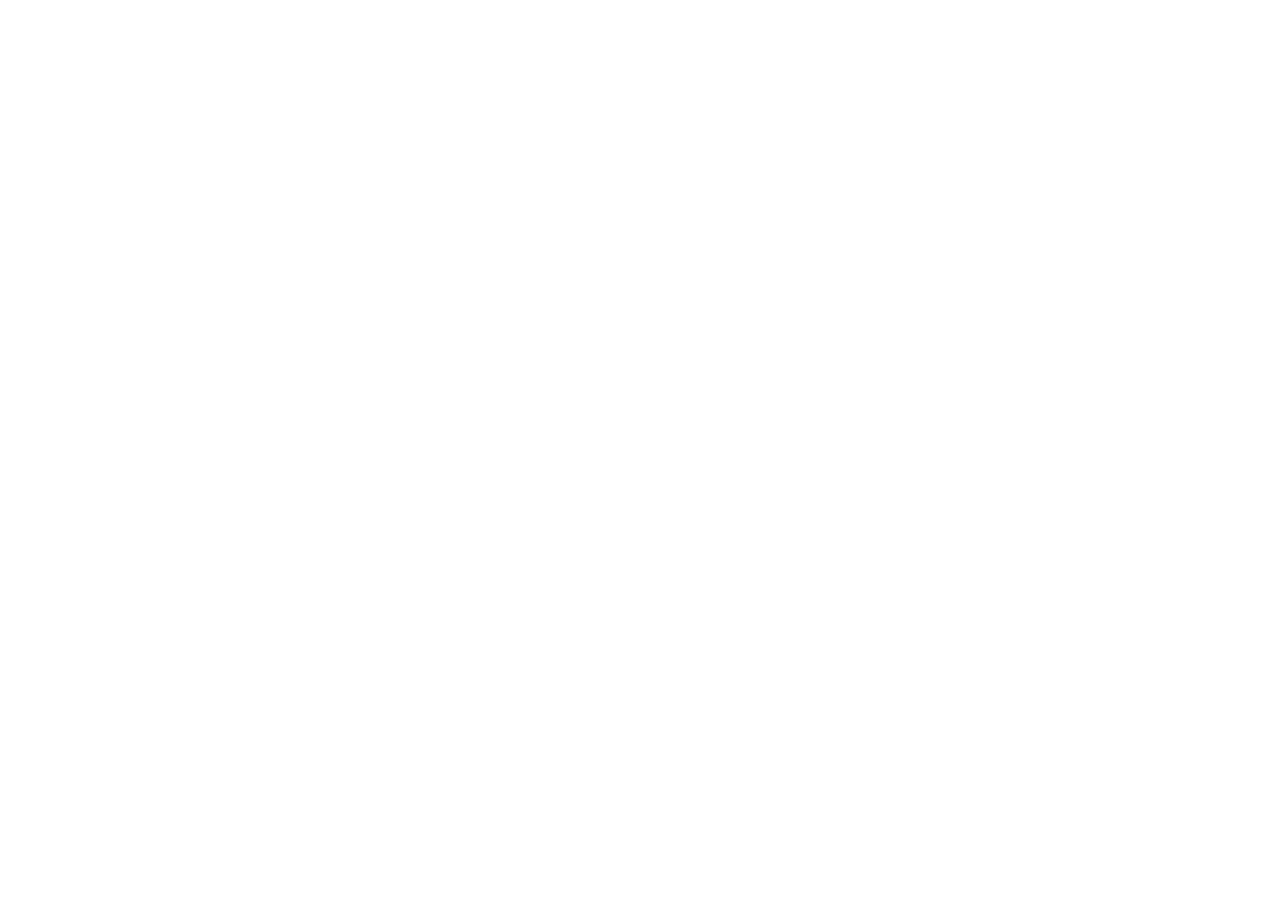
==== amazone clone2/index.html @ 071a29ae "first commit" ====
<!DOCTYPE html>
<html lang="en">
<head>
    <meta charset="UTF-8">
    <meta name="viewport" content="width=device-width, initial-scale=1.0">
    <title>Amazon clone</title>
    <link rel="stylesheet" href="style.css">
</head>
<body>
    
</body>
</html>
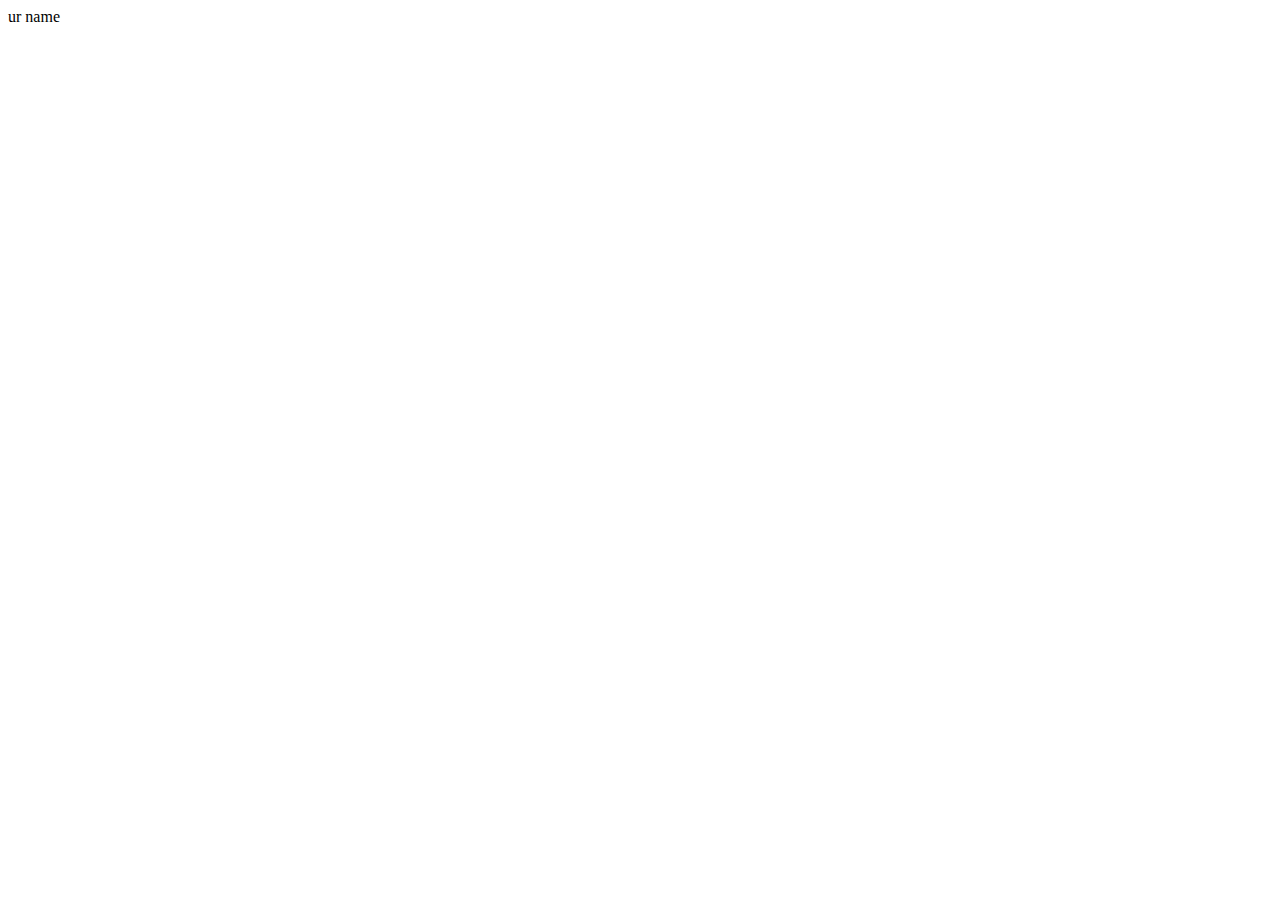
==== commit 56bd748c: "file add" ====
--- a/amazone clone2/index.html
+++ b/amazone clone2/index.html
@@ -7,6 +7,8 @@
     <link rel="stylesheet" href="style.css">
 </head>
 <body>
-    
+    <div>
+        ur name 
+    </div>
 </body>
 </html>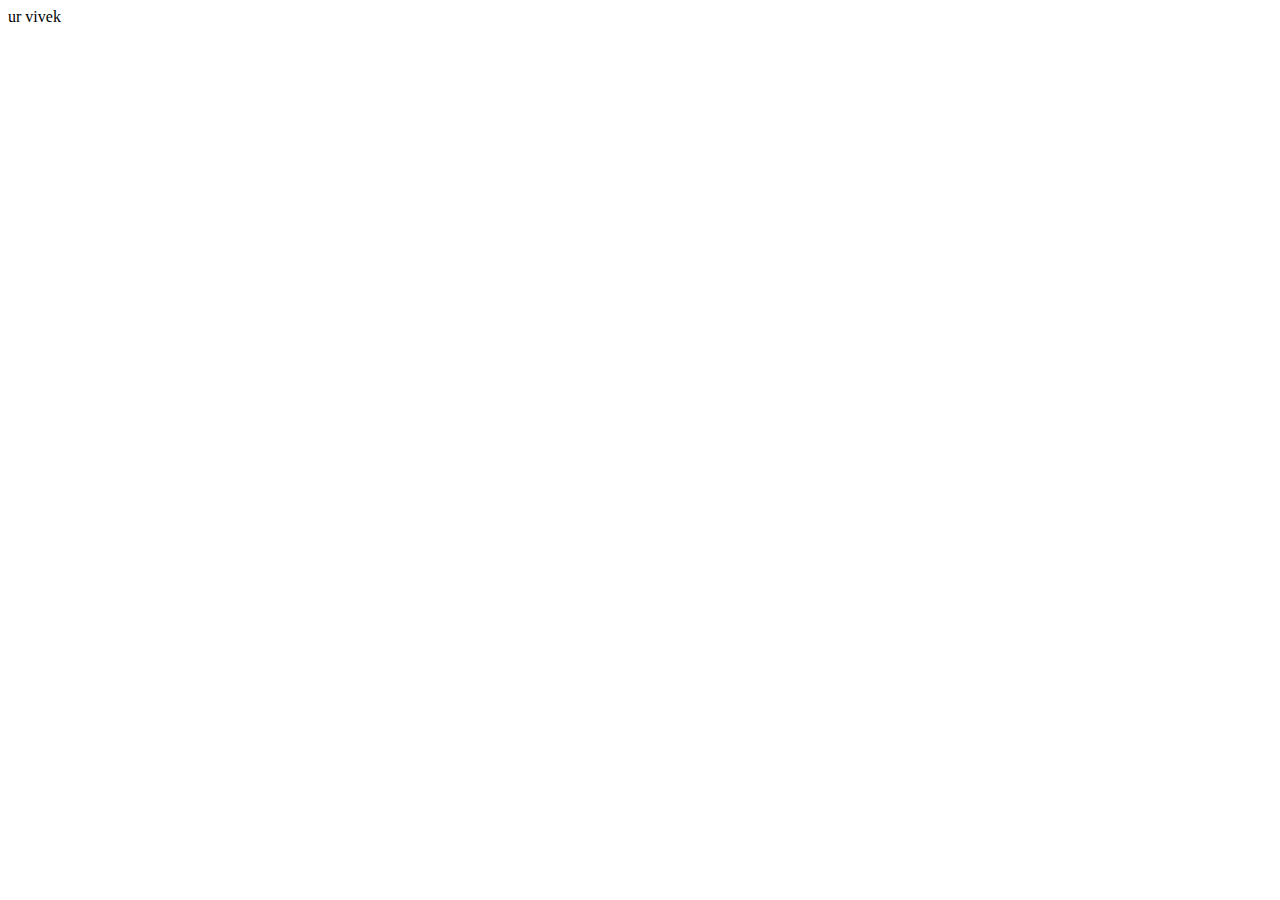
==== commit 4f8c2dd5: "file add" ====
--- a/amazone clone2/index.html
+++ b/amazone clone2/index.html
@@ -8,7 +8,7 @@
 </head>
 <body>
     <div>
-        ur name 
+        ur vivek
     </div>
 </body>
 </html>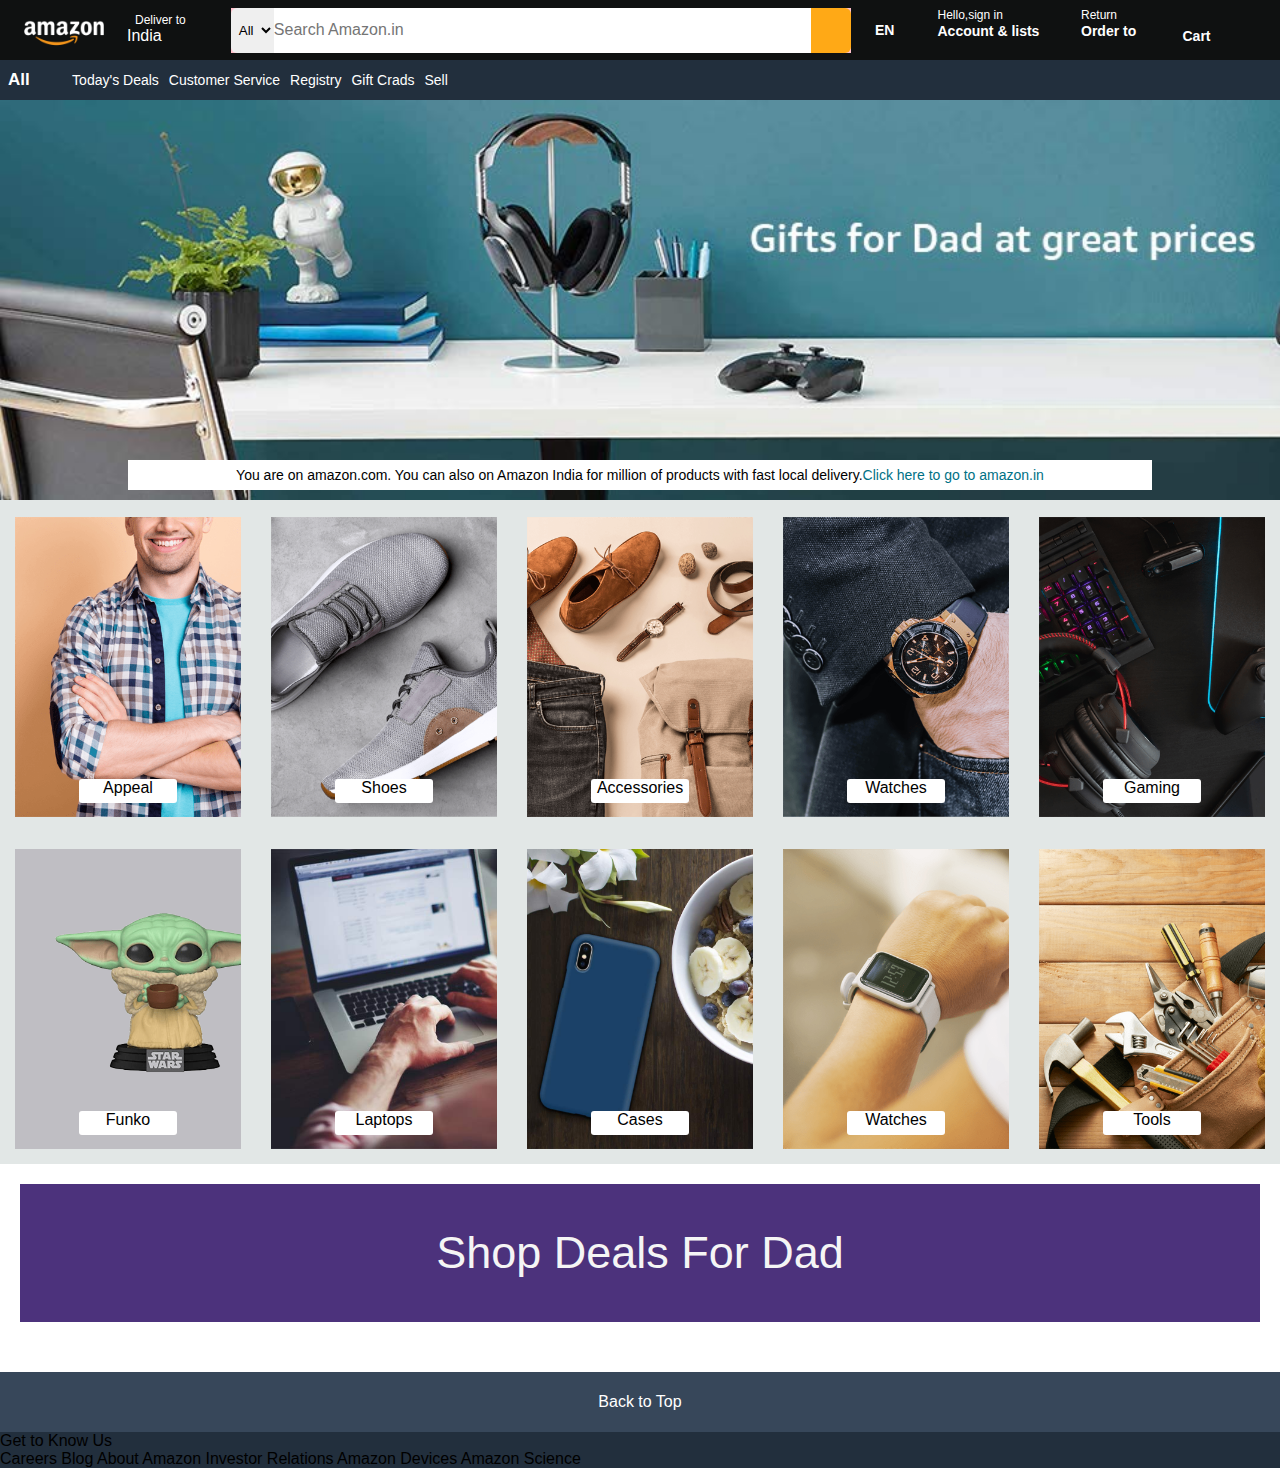
==== commit d005a809: "new line" ====
--- a/amazone clone2/index.html
+++ b/amazone clone2/index.html
@@ -5,10 +5,155 @@
     <meta name="viewport" content="width=device-width, initial-scale=1.0">
     <title>Amazon clone</title>
     <link rel="stylesheet" href="style.css">
+    <link rel="stylesheet" href="https://cdnjs.cloudflare.com/ajax/libs/font-awesome/6.5.2/css/all.min.css" integrity="sha512-SnH5WK+bZxgPHs44uWIX+LLJAJ9/2PkPKZ5QiAj6Ta86w+fsb2TkcmfRyVX3pBnMFcV7oQPJkl9QevSCWr3W6A==" crossorigin="anonymous" referrerpolicy="no-referrer" />
 </head>
 <body>
-    <div>
-        ur vivek
+    <header>
+        <div class="nav-bar">
+            <div class="navlogo-border border">
+                <div class="logo"></div>
+            </div>
+
+                <div class="nav-address border">
+                    <p class="add-first">Deliver to</p>
+                    <div class="add-icon">
+                        <i class="fa-solid fa-location-dot"></i>
+                           <p class="add-second">India</p>
+                    </div>
+                </div>
+
+                <div class="nav-search">
+                    <select class="nav-option">
+                        <option >All</option>
+                    </select>
+                    <input type="text" placeholder="Search Amazon.in" class="nav-input">
+                    <div class="search-icon">
+                        <i class="fa-solid fa-magnifying-glass"></i>
+                    </div>
+                </div>
+
+                <div class="nav-flag border">
+                    <i class="fa-solid fa-flag"></i>
+                    <p class="navflag-add">EN</p>
+                    <i class="fa-solid fa-caret-down" ></i>
+                </div>
+
+                <div class="nav-sign border">
+                    <p><span>Hello,sign in</span></p>
+                    <p class="nav-second">Account & lists  <i class="fa-solid fa-caret-down" ></i> </p>
+                </div>
+
+                <div class="nav-return border ">
+                    <p><span>Return </span></p>
+                    <p class="nav-second">Order to</p>
+                </div>
+
+                <div class="nav-cart border">
+                    <i class="fa-solid fa-cart-shopping"></i>
+                    <p class="navcart-add">Cart</p>
+
+                </div>
+        </div>
+        <div class="panel">
+            <div class="panel-all">
+                <i class="fa-solid fa-bars"></i>
+                All
+            </div>
+            
+            <div class="panel-option">
+                <p>Today's Deals</p>
+                <p>Customer Service</p>
+                <p>Registry</p>
+                <p>Gift Crads</p>
+                <p>Sell</p>
+            </div>
+            
+        </div>
+    </header>
+
+    <div class="hero-section">
+        <div class="hero-msg">
+            You are on amazon.com. You can also on Amazon India for million of products with fast local delivery. <a >Click here to go to amazon.in</a>
+        </div>
     </div>
+
+    <div class="shop-section">
+        <div class="box1 box">
+            <div class="box-content">
+                <div class="box-img" style="background-image: url('box1.png');"><p>Appeal</p></div>
+            </div>
+        </div>
+        <div class="box1 box">
+            <div class="box-content">
+                <div class="box-img" style="background-image: url('box2.png');"><p>Shoes</p></div>
+            </div>
+
+        </div>
+        <div class="box1 box">
+            <div class="box-content">
+                <div class="box-img" style="background-image: url('box3.png');"><p>Accessories</p></div>
+            </div>
+        </div>
+        <div class="box1 box">
+            <div class="box-content">
+                <div class="box-img" style="background-image: url('box4.png');"><p>Watches</p></div>
+            </div>
+        </div>
+        <div class="box1 box">
+            <div class="box-content">
+                <div class="box-img" style="background-image: url('box5.png');"><p>Gaming</p></div>
+            </div>
+        </div>
+        <div class="box1 box">
+            <div class="box-content">
+                <div class="box-img" style="background-image: url('box6.png');"><p>Funko</p></div>
+            </div>
+
+        </div>
+        <div class="box1 box">
+            <div class="box-content">
+                <div class="box-img" style="background-image: url('box7.jpeg');"><p>Laptops</p></div>
+            </div>
+        </div>
+        <div class="box1 box">
+            <div class="box-content">
+                <div class="box-img" style="background-image: url('box8.jpeg');"><p>Cases</p></div>
+            </div>
+        </div>
+        <div class="box1 box">
+            <div class="box-content">
+                <div class="box-img" style="background-image: url('box9.png');"><p>Watches </p></div>
+            </div>
+        </div>
+        <div class="box1 box">
+            <div class="box-content">
+                <div class="box-img" style="background-image: url('box10.png');"><p>Tools</p></div>
+            </div>
+
+        </div>
+        
+        </div>
+    </div>
+
+    <div class="shop-offer">
+        <p>  Shop Deals For Dad</p>
+    </div>
+
+    <footer>
+        <div class="footer-panel1">
+                Back to Top
+            </div>
+            <div class="footer-panel2">
+                <ul>
+                    <p>Get to Know Us</p>
+                    <a >Careers</a>
+                    <a >Blog</a>
+                    <a>About Amazon</a>
+                    <a >Investor Relations</a>
+                    <a >Amazon Devices</a>
+                    <a >Amazon Science</a>
+                </ul>
+
+    </footer>
 </body>
 </html>--- a/amazone clone2/style.css
+++ b/amazone clone2/style.css
@@ -0,0 +1,281 @@
+*{
+    padding: 0;
+    margin: 0;
+    border: border-box;
+    font-family: Arial, Helvetica, sans-serif;
+}
+/* box 1 */
+.nav-bar{
+    height: 60px;
+    background-color: #0f1111;
+    color: white;
+    display: flex;
+    justify-content: space-evenly;
+    align-items: center;
+    
+}
+.logo{
+    background-image: url(amazon_logo1.png);
+    background-size: cover;
+    height: 50px;
+    width: 100%;
+}
+.navlogo-border{
+    height: 50px;
+    width: 100px;
+}
+.border{
+    order: 1.2px solid transparent;
+
+}
+.border:hover{
+
+    border: 1.2px solid white;
+}
+.nav-search:hover{
+    border: 2px solid orange;
+}
+/* box 2 */
+.nav-address{
+    height: 50px;
+    width: 90px;
+    margin-top: 15px;
+    /* display: flex;
+    align-items: center; */
+
+}
+.add-first
+{
+    font-size: 12px;
+    margin-left: 8px;
+}
+.add-second p{
+    font-weight: 900;
+    font-size: 14px;
+    margin-left: 0.5rem;
+}
+.add-icon{
+    display: flex;
+    align-items: center;
+}
+
+/* box 3 */
+
+.nav-search{
+    height: 45px;
+    width: 620px;
+    background-color: pink;
+    display: flex;
+}
+.nav-input{
+    width: 100%;
+    font-size: 1rem;
+    border: none;
+}
+.nav-option{
+    width: 50px;
+    height: 45px;
+    text-align: center;
+    border: none;
+    border-top-left-radius: 6px;
+    border-bottom-left-radius: 6px;
+}
+.search-icon{
+    font-size: 1.4rem;
+    width: 45px;
+    background-color:  rgba(255, 166, 0, 0.89);
+    display: flex;
+    justify-content: space-evenly;
+    align-items: center;
+    color: #0f1111;
+    border-top-right-radius: 6px;
+    border-bottom-right-radius: 6px;
+
+}
+/* box 4 */
+.nav-flag{
+    height: 33px;
+    width: 55px;
+     display: flex;
+     align-items: center;
+     margin-left: 5px;
+}
+.nav-flag p{
+    font-weight: 900;
+    font-size: 14px;
+    margin-left: 6px;
+    margin-right: 4px;
+}
+
+/* box 5 */
+.nav-sign{
+    height: 50px;
+    width: 130px;
+
+}
+span{
+    font-size: 12px;
+}
+.nav-second{
+    font-size: 14px;
+    font-weight: 900;
+}
+.nav-return{
+    height: 50px;
+    width: 80px;
+
+}
+/* box 6 */
+.nav-cart{
+    font-size: 0.85rem;
+    font-weight: 900;
+    margin-left: 8px;
+    display: flex;
+    align-items: center;
+    width: 84px;
+    height: 50px;
+
+}
+.nav-cart i{
+    font-size: 26px;
+
+}
+.nav-cart p{
+    font-size: 14px;
+    margin-top: 12px;
+}
+
+/* panel  */
+
+.panel{
+    height: 40px;
+    background-color: #222f3d;
+    color: white;
+    display: flex;
+    justify-content: space-evenly;
+    align-content: center;
+
+}
+.panel-option{
+    width: 100%;
+    display: flex;
+    align-items: center;
+    
+}
+.panel-option p{
+    margin-left: 10px;
+    font-size: 14px;
+
+}
+.panel-all{
+    height: 40px;
+    width: 60px;
+    font-size: 17px;
+    display: flex;
+    align-items: center;
+    font-weight: 900;
+    margin-left: 5px;
+
+}
+.panel-all i{
+    margin-right: 3px;
+    font-size: 22px;
+}
+/* hero setion */
+.hero-section{
+    height: 400px;
+    background-image: url(heroimage.jpeg);
+    background-size: cover;
+    display: flex;
+    justify-content: center;
+    flex-wrap: wrap;
+    align-items: flex-end;
+
+    
+}
+.hero-msg{
+    height: 30px;
+    width: 80%;
+    background-color: white;
+    text-align: center;
+    margin-top: 12px;
+    margin-bottom: 10px;
+    display: flex;
+    justify-content: center;
+    align-items: center;
+    font-size: 14px;
+    
+    
+
+}
+.hero-msg a{
+    color: #007185;
+}
+
+/* shop section */
+
+.shop-section
+{
+    background-color:  #e2e7e6;
+    display: flex;
+    justify-content: space-evenly;
+    flex-wrap: wrap;
+}
+.box{
+    height: 300px;
+    /* border: 2px solid black; */
+    /* background-color: whitesmoke;  */
+    padding: 2px 0px 15px;
+    margin-top: 15px;
+    width: 20%;
+
+
+}
+.box-img{
+    background-size: cover;
+    height: 300px;
+    display: flex;
+    justify-content: center;
+    align-items: flex-end;
+    margin-left: 15px;
+    margin-right: 15px;
+
+}
+.box-img p{
+    height: 24px;
+    width: 98px;
+    background-color: white;
+    text-align: center;
+    border-radius: 3px;
+    margin-bottom: 14px;
+}
+/* shop offer section */
+.shop-offer{
+    height: 110px;
+    background-color: rgb(76, 50, 124);
+    display: flex;
+    justify-content: center;
+    align-items: center;
+    margin: 20px 20px 0px;
+    padding: 14px;
+}
+.shop-offer p{
+    font-size: 45px;
+    color: whitesmoke;
+    opacity: 0.5px;
+}
+/* footer */
+.footer-panel1{
+    height: 60px;
+    background-color:#37475a;
+    margin-top: 50px;
+    display: flex;
+    justify-content: center;
+    align-items: center;
+    color: white;
+}
+.footer-panel2{
+    background-color: #222f3d;
+    
+}
+
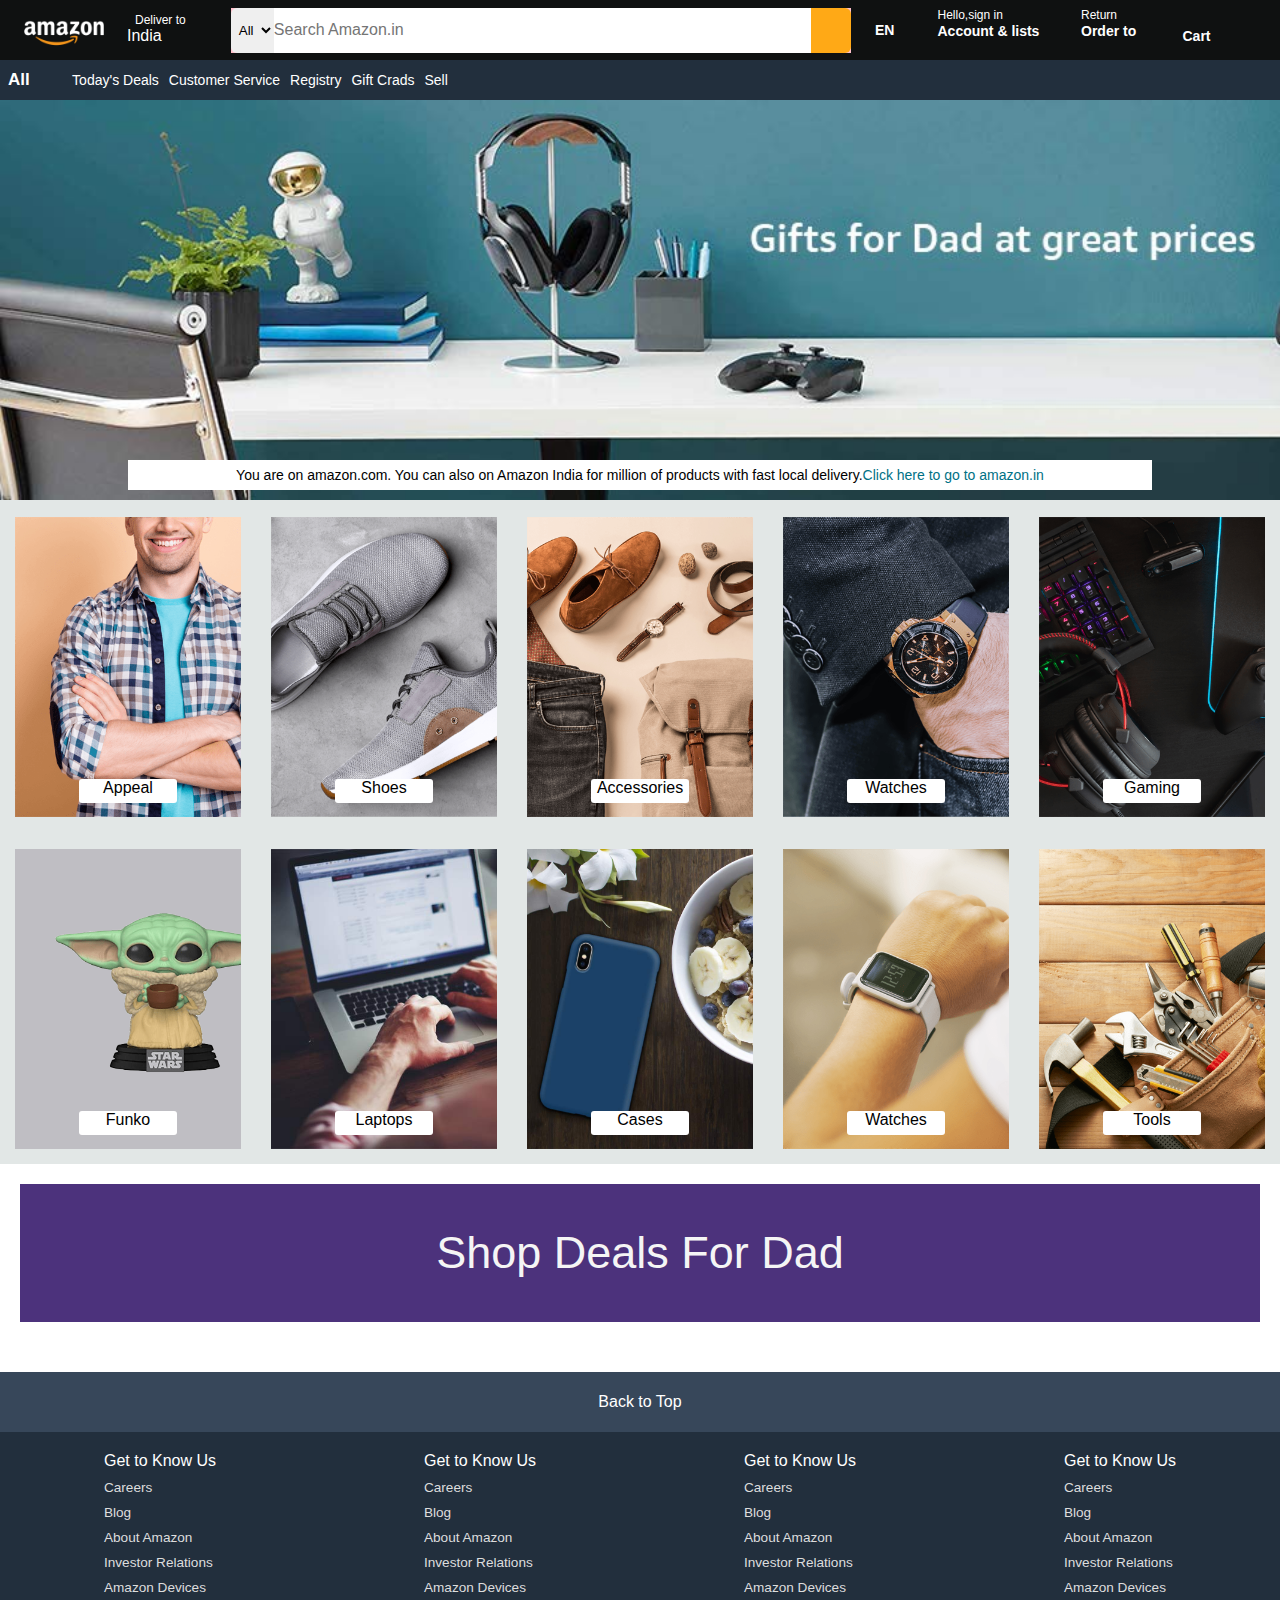
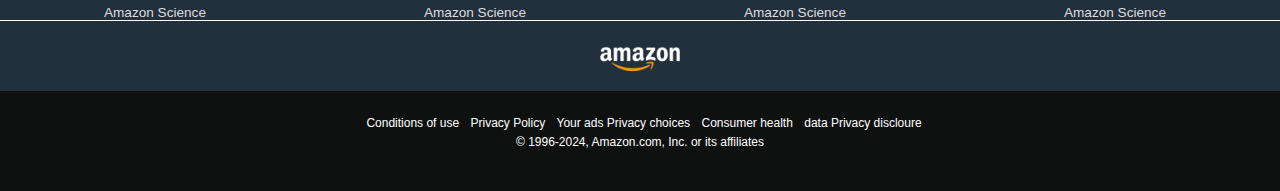
==== commit ba3360e7: "new lines" ====
--- a/amazone clone2/index.html
+++ b/amazone clone2/index.html
@@ -153,6 +153,52 @@
                     <a >Amazon Devices</a>
                     <a >Amazon Science</a>
                 </ul>
+                <ul>
+                    <p>Get to Know Us</p>
+                    <a >Careers</a>
+                    <a >Blog</a>
+                    <a>About Amazon</a>
+                    <a >Investor Relations</a>
+                    <a >Amazon Devices</a>
+                    <a >Amazon Science</a>
+                </ul>
+                <ul>
+                    <p>Get to Know Us</p>
+                    <a >Careers</a>
+                    <a >Blog</a>
+                    <a>About Amazon</a>
+                    <a >Investor Relations</a>
+                    <a >Amazon Devices</a>
+                    <a >Amazon Science</a>
+                </ul>
+                <ul>
+                    <p>Get to Know Us</p>
+                    <a >Careers</a>
+                    <a >Blog</a>
+                    <a>About Amazon</a>
+                    <a >Investor Relations</a>
+                    <a >Amazon Devices</a>
+                    <a >Amazon Science</a>
+                </ul>
+
+                </div>
+
+                <div class="footer-panel3">
+                    <div class="logo1"></div>
+                </div>
+
+                <div class="footer-panel4">
+                    <div class="pages">
+                        <a >Conditions of use</a>
+                        <a >Privacy Policy</a>
+                        <a > Your ads Privacy choices</a>
+                        <a >Consumer health</a>
+                        <a >data Privacy discloure</a>
+                    </div>
+                    <div class="copyright">
+                        © 1996-2024, Amazon.com, Inc. or its affiliates
+                    </div>
+                </div>
 
     </footer>
 </body>
--- a/amazone clone2/style.css
+++ b/amazone clone2/style.css
@@ -276,6 +276,55 @@
 }
 .footer-panel2{
     background-color: #222f3d;
-    
-}
-
+    color: white;
+    display: flex;
+    justify-content: space-around;
+}
+ul{
+    margin-top: 20px;
+
+}
+ul a{
+
+    display: flex;
+    color: #dddddd;
+    font-size: 0.85rem;
+    margin-top: 10px;
+
+}
+
+.footer-panel3{
+    background-color:  #222f3d;
+    color: white;
+    height: 70px;
+    border-top:0.5px solid white;
+    display: flex;
+    justify-content: center;
+    align-items: center;
+}
+.logo1{
+    background-image: url("amazon_logo1.png");
+    background-size: cover;
+    height: 50PX;
+    width: 100px;
+
+
+}
+.footer-panel4{
+    background-color:#0f1111;
+    color: white;
+    height: 100px;
+    font-size: 12px;
+    text-align: center;
+
+}
+.pages{
+    padding-top: 25px ;
+}
+.copyright{
+    padding-top: 5px ;
+}
+.pages a{
+    margin-left: 8px;
+}
+
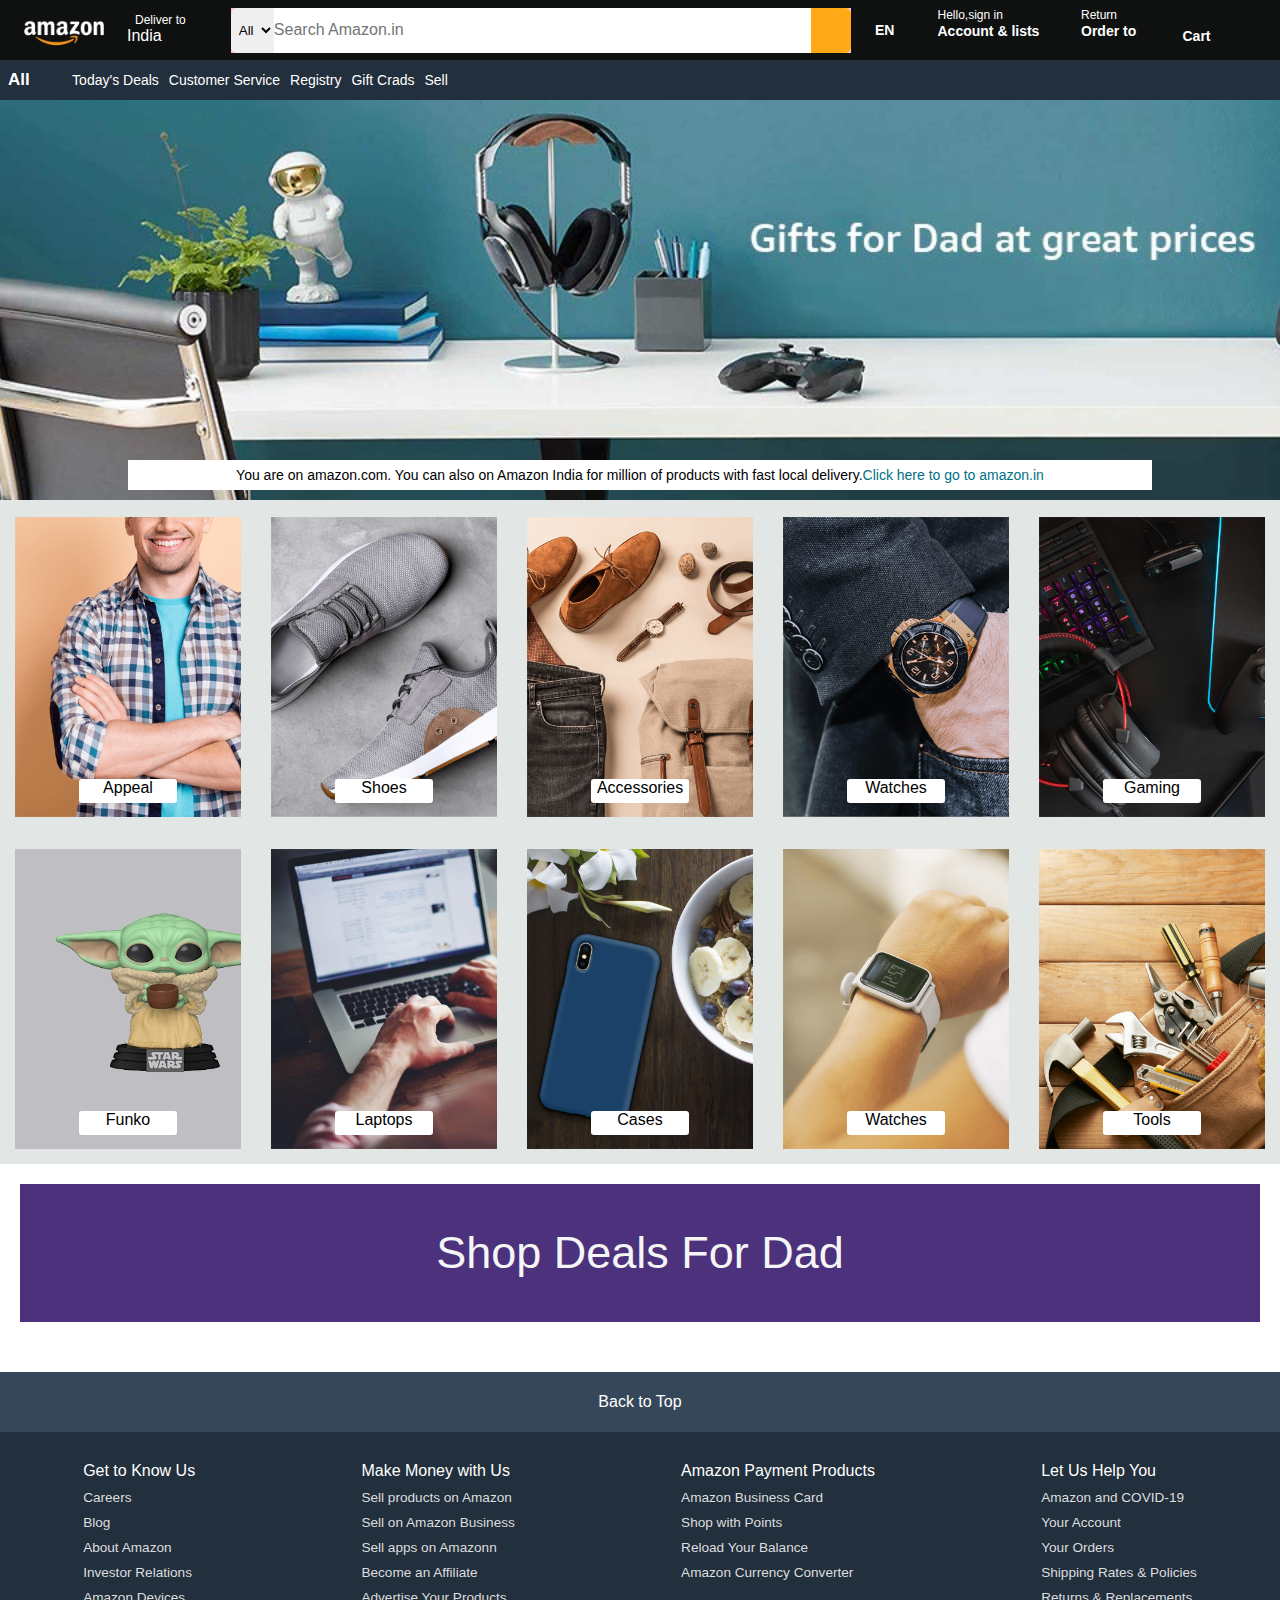
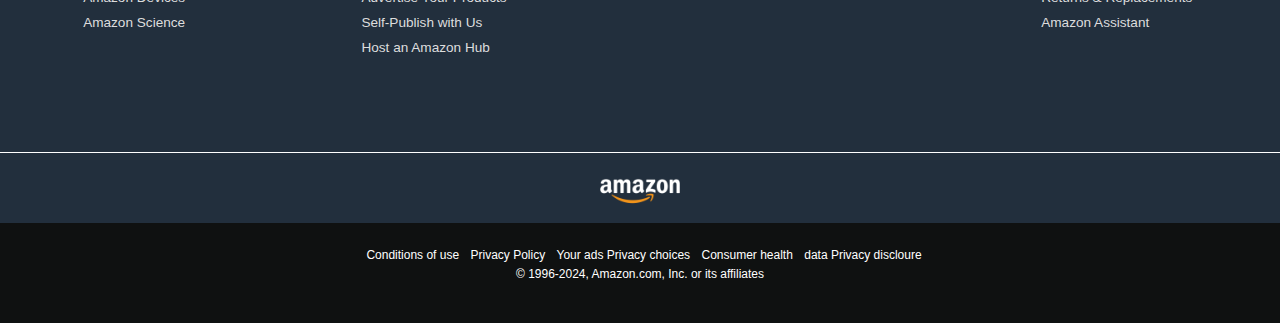
==== commit eae4c334: "new lines added" ====
--- a/amazone clone2/index.html
+++ b/amazone clone2/index.html
@@ -154,31 +154,30 @@
                     <a >Amazon Science</a>
                 </ul>
                 <ul>
-                    <p>Get to Know Us</p>
-                    <a >Careers</a>
-                    <a >Blog</a>
-                    <a>About Amazon</a>
-                    <a >Investor Relations</a>
-                    <a >Amazon Devices</a>
-                    <a >Amazon Science</a>
-                </ul>
-                <ul>
-                    <p>Get to Know Us</p>
-                    <a >Careers</a>
-                    <a >Blog</a>
-                    <a>About Amazon</a>
-                    <a >Investor Relations</a>
-                    <a >Amazon Devices</a>
-                    <a >Amazon Science</a>
-                </ul>
-                <ul>
-                    <p>Get to Know Us</p>
-                    <a >Careers</a>
-                    <a >Blog</a>
-                    <a>About Amazon</a>
-                    <a >Investor Relations</a>
-                    <a >Amazon Devices</a>
-                    <a >Amazon Science</a>
+                    <p>Make Money with Us</p>
+                    <a >Sell products on Amazon</a>
+                    <a >Sell on Amazon Business</a>
+                    <a>Sell apps on Amazonn</a>
+                    <a >Become an Affiliate</a>
+                    <a >Advertise Your Products</a>
+                    <a >Self-Publish with Us</a>
+                    <a >Host an Amazon Hub</a>
+                </ul>
+                <ul>
+                    <p>Amazon Payment Products</p>
+                    <a >Amazon Business Card</a>
+                    <a > Shop with Points</a>
+                    <a>Reload Your Balance</a>
+                    <a >Amazon Currency Converter</a>
+                </ul>
+                <ul>
+                    <p>Let Us Help You</p>
+                    <a >Amazon and COVID-19</a>
+                    <a >Your Account</a>
+                    <a>Your Orders</a>
+                    <a >Shipping Rates & Policies</a>
+                    <a >Returns & Replacements</a>
+                    <a >Amazon Assistant</a>
                 </ul>
 
                 </div>
--- a/amazone clone2/style.css
+++ b/amazone clone2/style.css
@@ -279,9 +279,10 @@
     color: white;
     display: flex;
     justify-content: space-around;
+    height: 320px;
 }
 ul{
-    margin-top: 20px;
+    margin-top: 30px;
 
 }
 ul a{
@@ -292,6 +293,7 @@
     margin-top: 10px;
 
 }
+
 
 .footer-panel3{
     background-color:  #222f3d;
